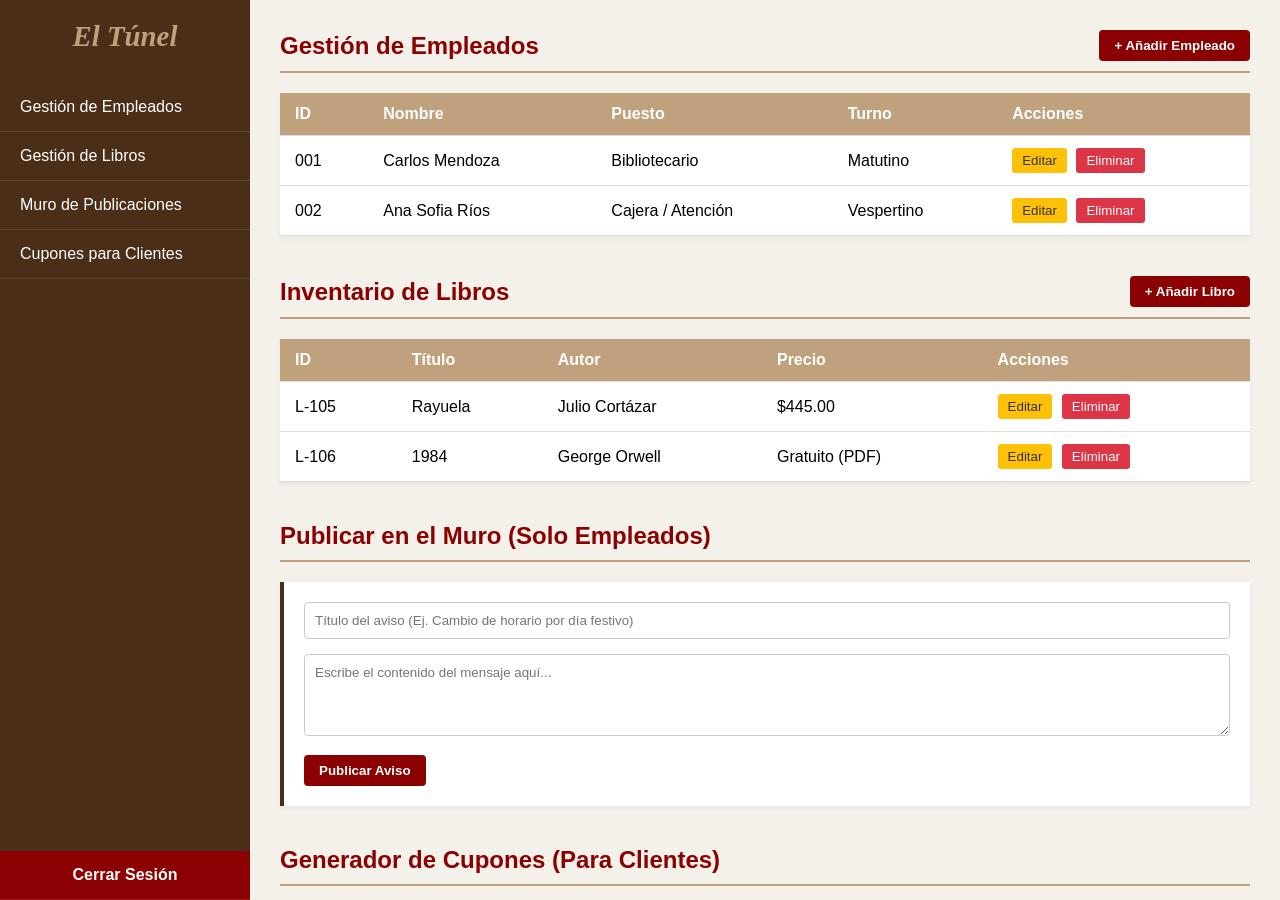
==== admin.html @ 225c24eb "Add admin panel HTML structure and styles" ====
<!DOCTYPE html>
<html lang="es">
<head>
    <meta charset="utf-8">
    <meta name="viewport" content="width=device-width, initial-scale=1.0">
    <title>Panel de Administrador - El Túnel</title>
    <style>
        /* Estilos generales del Dashboard */
        body {
            margin: 0;
            font-family: Arial, sans-serif;
            display: flex;
            background-color: #f4f1ea; /* Fondo claro */
            height: 100vh;
        }

        /* Menú lateral (Sidebar) */
        .sidebar {
            width: 250px;
            background-color: #4a2e18; /* Café oscuro */
            color: white;
            display: flex;
            flex-direction: column;
            padding-top: 20px;
        }
        
        .sidebar-titulo {
            font-size: 1.8rem;
            font-weight: bold;
            font-family: Georgia, serif;
            font-style: italic;
            text-align: center;
            margin-bottom: 30px;
            color: #bfa17e; /* Tono arena */
        }

        .sidebar a {
            color: white;
            text-decoration: none;
            padding: 15px 20px;
            display: block;
            border-bottom: 1px solid rgba(255,255,255,0.1);
            transition: background 0.3s;
        }

        .sidebar a:hover {
            background-color: #8b0000; /* Rojo vino */
        }

        .sidebar .salir {
            margin-top: auto;
            background-color: #8b0000;
            text-align: center;
            font-weight: bold;
        }

        /* Área de contenido principal */
        .contenido {
            flex: 1;
            padding: 30px;
            overflow-y: auto;
        }

        .encabezado-seccion {
            display: flex;
            justify-content: space-between;
            align-items: center;
            border-bottom: 2px solid #bfa17e;
            padding-bottom: 10px;
            margin-bottom: 20px;
        }

        .encabezado-seccion h2 {
            color: #8b0000;
            margin: 0;
        }

        .btn-accion {
            background-color: #8b0000;
            color: white;
            border: none;
            padding: 8px 15px;
            border-radius: 4px;
            cursor: pointer;
            font-weight: bold;
        }
        
        .btn-accion:hover { background-color: #a52a2a; }

        /* Estilo de las Tablas */
        table {
            width: 100%;
            border-collapse: collapse;
            background-color: white;
            box-shadow: 0 2px 5px rgba(0,0,0,0.05);
            margin-bottom: 40px;
        }

        th, td {
            padding: 12px 15px;
            text-align: left;
            border-bottom: 1px solid #ddd;
        }

        th {
            background-color: #bfa17e;
            color: white;
        }

        /* Botones pequeños dentro de las tablas */
        .btn-eliminar {
            background-color: #dc3545;
            color: white;
            border: none;
            padding: 5px 10px;
            cursor: pointer;
            border-radius: 3px;
        }
        
        .btn-editar {
            background-color: #ffc107;
            color: #333;
            border: none;
            padding: 5px 10px;
            cursor: pointer;
            border-radius: 3px;
            margin-right: 5px;
        }

        /* Formularios */
        .caja-formulario {
            background: white;
            padding: 20px;
            box-shadow: 0 2px 5px rgba(0,0,0,0.05);
            margin-bottom: 40px;
            border-left: 4px solid #4a2e18;
        }

        .caja-formulario input, .caja-formulario textarea {
            width: 100%;
            padding: 10px;
            margin-bottom: 15px;
            border: 1px solid #ccc;
            border-radius: 4px;
            box-sizing: border-box;
            font-family: Arial, sans-serif;
        }
    </style>
</head>
<body>

    <!-- MENÚ LATERAL -->
    <div class="sidebar">
        <div class="sidebar-titulo">El Túnel</div>
        <a href="#empleados">Gestión de Empleados</a>
        <a href="#libros">Gestión de Libros</a>
        <a href="#avisos">Muro de Publicaciones</a>
        <a href="#cupones">Cupones para Clientes</a>
        <a href="login.html" class="salir">Cerrar Sesión</a>
    </div>

    <!-- CONTENIDO PRINCIPAL -->
    <div class="contenido">
        
        <!-- SECCIÓN: EMPLEADOS -->
        <section id="empleados">
            <div class="encabezado-seccion">
                <h2>Gestión de Empleados</h2>
                <button class="btn-accion">+ Añadir Empleado</button>
            </div>
            <table>
                <thead>
                    <tr>
                        <th>ID</th>
                        <th>Nombre</th>
                        <th>Puesto</th>
                        <th>Turno</th>
                        <th>Acciones</th>
                    </tr>
                </thead>
                <tbody>
                    <tr>
                        <td>001</td>
                        <td>Carlos Mendoza</td>
                        <td>Bibliotecario</td>
                        <td>Matutino</td>
                        <td>
                            <button class="btn-editar">Editar</button>
                            <button class="btn-eliminar">Eliminar</button>
                        </td>
                    </tr>
                    <tr>
                        <td>002</td>
                        <td>Ana Sofia Ríos</td>
                        <td>Cajera / Atención</td>
                        <td>Vespertino</td>
                        <td>
                            <button class="btn-editar">Editar</button>
                            <button class="btn-eliminar">Eliminar</button>
                        </td>
                    </tr>
                </tbody>
            </table>
        </section>

        <!-- SECCIÓN: LIBROS -->
        <section id="libros">
            <div class="encabezado-seccion">
                <h2>Inventario de Libros</h2>
                <button class="btn-accion">+ Añadir Libro</button>
            </div>
            <table>
                <thead>
                    <tr>
                        <th>ID</th>
                        <th>Título</th>
                        <th>Autor</th>
                        <th>Precio</th>
                        <th>Acciones</th>
                    </tr>
                </thead>
                <tbody>
                    <tr>
                        <td>L-105</td>
                        <td>Rayuela</td>
                        <td>Julio Cortázar</td>
                        <td>$445.00</td>
                        <td>
                            <button class="btn-editar">Editar</button>
                            <button class="btn-eliminar">Eliminar</button>
                        </td>
                    </tr>
                    <tr>
                        <td>L-106</td>
                        <td>1984</td>
                        <td>George Orwell</td>
                        <td>Gratuito (PDF)</td>
                        <td>
                            <button class="btn-editar">Editar</button>
                            <button class="btn-eliminar">Eliminar</button>
                        </td>
                    </tr>
                </tbody>
            </table>
        </section>

        <!-- SECCIÓN: MURO DE PUBLICACIONES -->
        <section id="avisos">
            <div class="encabezado-seccion">
                <h2>Publicar en el Muro (Solo Empleados)</h2>
            </div>
            <div class="caja-formulario">
                <input type="text" placeholder="Título del aviso (Ej. Cambio de horario por día festivo)">
                <textarea rows="4" placeholder="Escribe el contenido del mensaje aquí..."></textarea>
                <button class="btn-accion">Publicar Aviso</button>
            </div>
        </section>

        <!-- SECCIÓN: CUPONES -->
        <section id="cupones">
            <div class="encabezado-seccion">
                <h2>Generador de Cupones (Para Clientes)</h2>
            </div>
            <div class="caja-formulario">
                <input type="text" placeholder="Código del cupón (Ej. LECTURA20)">
                <input type="text" placeholder="Descripción (Ej. 20% de descuento en novelas de terror)">
                <button class="btn-accion">Publicar Cupón</button>
            </div>
        </section>

    </div>

</body>
</html>
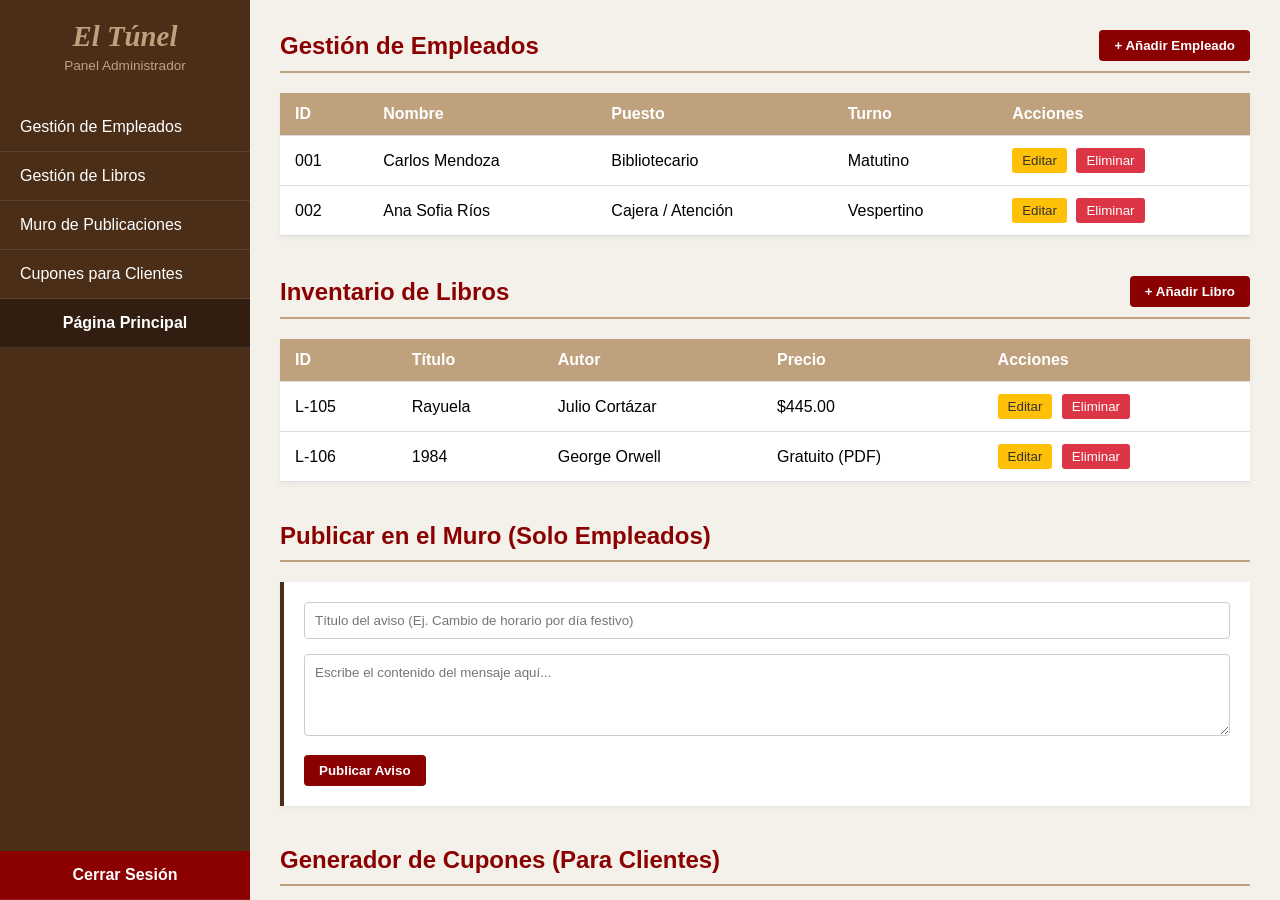
==== commit 16554212: "Refactor styles and update sidebar layout" ====
--- a/admin.html
+++ b/admin.html
@@ -5,19 +5,18 @@
     <meta name="viewport" content="width=device-width, initial-scale=1.0">
     <title>Panel de Administrador - El Túnel</title>
     <style>
-        /* Estilos generales del Dashboard */
         body {
             margin: 0;
             font-family: Arial, sans-serif;
             display: flex;
-            background-color: #f4f1ea; /* Fondo claro */
+            background-color: #f4f1ea;
             height: 100vh;
         }
 
         /* Menú lateral (Sidebar) */
         .sidebar {
             width: 250px;
-            background-color: #4a2e18; /* Café oscuro */
+            background-color: #4a2e18;
             color: white;
             display: flex;
             flex-direction: column;
@@ -30,8 +29,15 @@
             font-family: Georgia, serif;
             font-style: italic;
             text-align: center;
+            margin-bottom: 5px;
+            color: #bfa17e;
+        }
+
+        .sidebar-subtitulo {
+            text-align: center;
+            font-size: 0.85rem;
+            color: #bfa17e;
             margin-bottom: 30px;
-            color: #bfa17e; /* Tono arena */
         }
 
         .sidebar a {
@@ -44,7 +50,7 @@
         }
 
         .sidebar a:hover {
-            background-color: #8b0000; /* Rojo vino */
+            background-color: #8b0000;
         }
 
         .sidebar .salir {
@@ -107,7 +113,6 @@
             color: white;
         }
 
-        /* Botones pequeños dentro de las tablas */
         .btn-eliminar {
             background-color: #dc3545;
             color: white;
@@ -127,7 +132,7 @@
             margin-right: 5px;
         }
 
-        /* Formularios */
+        /* Formularios simulados */
         .caja-formulario {
             background: white;
             padding: 20px;
@@ -152,10 +157,15 @@
     <!-- MENÚ LATERAL -->
     <div class="sidebar">
         <div class="sidebar-titulo">El Túnel</div>
+        <div class="sidebar-subtitulo">Panel Administrador</div>
         <a href="#empleados">Gestión de Empleados</a>
         <a href="#libros">Gestión de Libros</a>
         <a href="#avisos">Muro de Publicaciones</a>
         <a href="#cupones">Cupones para Clientes</a>
+        
+        <!-- Botón para regresar a pagina principal -->
+        <a href="index.html" style="background-color: #311e10; text-align: center; font-weight: bold;">Página Principal</a>
+        
         <a href="login.html" class="salir">Cerrar Sesión</a>
     </div>
 
